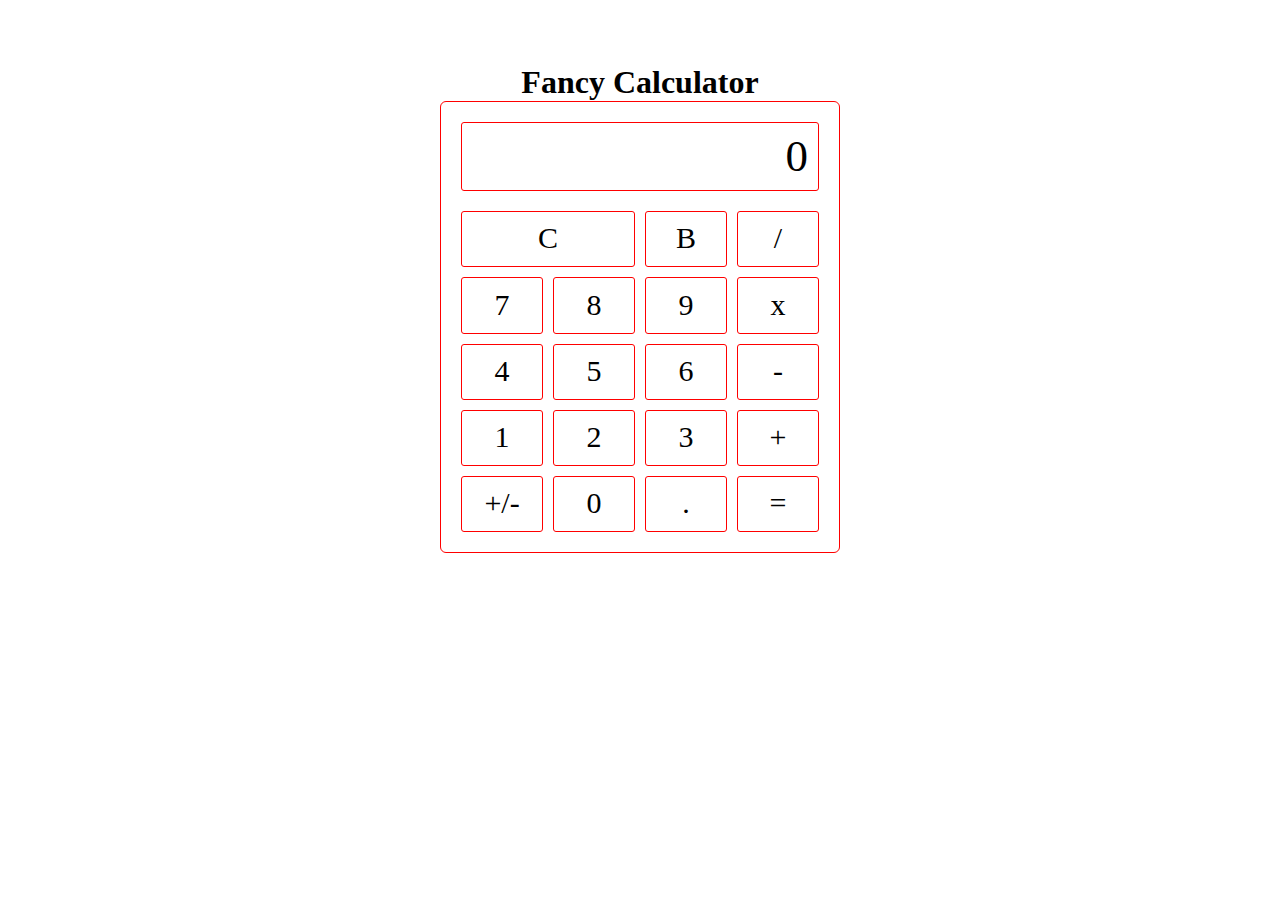
==== index.html @ 7a3591ac "before desain" ====
<!DOCTYPE html>
<html lang="en">
<head>
  <meta charset="UTF-8">
  <meta http-equiv="X-UA-Compatible" content="IE=edge">
  <meta name="viewport" content="width=device-width, initial-scale=1.0">
  <link rel="stylesheet" href="style.css">
  <title>Fancy Calculator</title>
</head>
<body>

  <div class="container">
    <h1>Fancy Calculator</h1>
    <div class="content">
      <div class="screen" id="screen">0</div>
      <div class="numbers">
        <div>C</div>
        <div></div>
        <div>B</div>
        <div>7</div>
        <div>8</div>
        <div>9</div>
        <div>4</div>
        <div>5</div>
        <div>6</div>
        <div>1</div>
        <div>2</div>
        <div>3</div>
        <div>+/-</div>
        <div>0</div>
        <div>.</div>
      </div>
      <div class="operator">
        <div>/</div>
        <div>x</div>
        <div>-</div>
        <div>+</div>
        <div class="equal">=</div>
      </div>
    </div>
  </div>

  <script src="script.js"></script>
</body>
</html>
---- style.css ----
* {
  margin: 0;
  padding: 0;
}

.container {
  text-align: center;
  box-sizing: border-box;
  height: 100vh;
}

.container h1 {
  padding-top: 5%;
}

.content {
  border: 1px solid red;
  border-radius: 6px;
  padding: 20px;
  display: grid;
  grid-template-areas: 
    'screen screen'
    'numbers operator'
  ;
  text-align: center;
  width: fit-content;
  margin: auto;
  box-sizing: border-box;
}

.screen {
  grid-area: screen;
  height: 60px;
  border: 1px solid red;
  font-size: 45px;
  padding-top: 2%;
  padding-right: 10px;
  text-align: right;
  margin-bottom: 10px;
  border-radius: 3px;
}

.numbers {
  grid-area: numbers;
  display: grid;
  grid-template-columns: repeat(3, 1fr);
}

.numbers div {
  border: 1px solid red;
  width: 80px;
  height: 45px;
  padding-top: 10%;
  font-size: 30px;
  margin: 10px;
  margin-left: 0;
  cursor: pointer;
  margin-bottom: 0;
  border-radius: 3px;
}

.numbers div:nth-child(1) {
  position: relative;
  width: 172px;
  margin-right: -172px;
  z-index: 1;
}

.numbers div:nth-child(2) {
  position: relative;
  z-index: -1;
  border: none;
}

.operator {
  grid-area: operator;
  display: grid;
  margin-left: -10px;
}

.operator div {
  border: 1px solid red;
  width: 80px;
  height: 45px;
  padding-top: 10%;
  font-size: 30px;
  margin: 10px;
  margin-right: 0;
  margin-bottom: 0;
  cursor: pointer;
  border-radius: 3px;
}
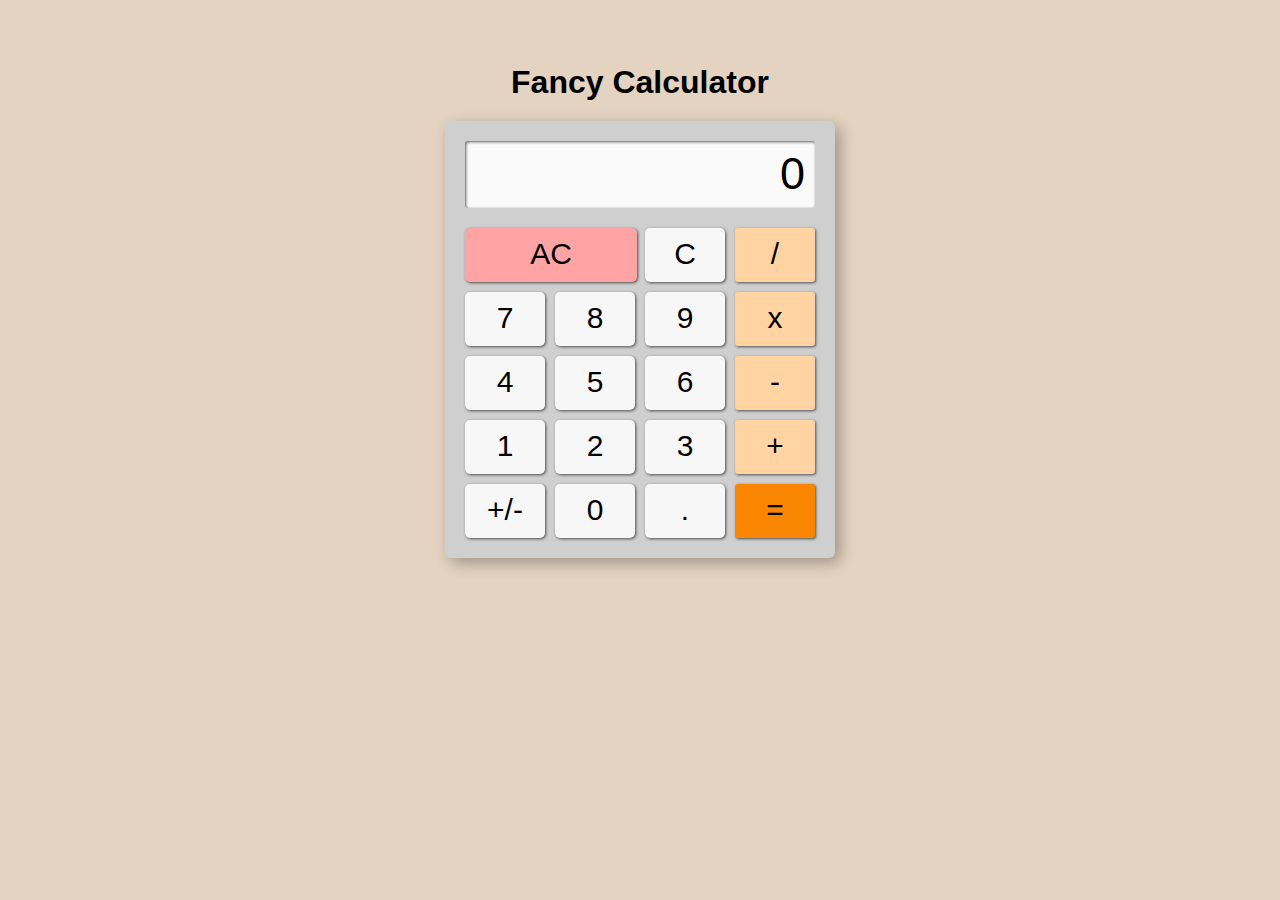
==== commit bce37c8b: "designed" ====
--- a/index.html
+++ b/index.html
@@ -14,9 +14,9 @@
     <div class="content">
       <div class="screen" id="screen">0</div>
       <div class="numbers">
+        <div>AC</div>
+        <div></div>
         <div>C</div>
-        <div></div>
-        <div>B</div>
         <div>7</div>
         <div>8</div>
         <div>9</div>
--- a/style.css
+++ b/style.css
@@ -1,20 +1,23 @@
 * {
   margin: 0;
   padding: 0;
+  font-family:'Trebuchet MS', 'Lucida Sans Unicode', 'Lucida Grande', 'Lucida Sans', Arial, sans-serif;
 }
 
 .container {
   text-align: center;
   box-sizing: border-box;
   height: 100vh;
+  background-color: rgb(228, 211, 192);
 }
 
 .container h1 {
-  padding-top: 5%;
+  padding-top: 18vh;
+  margin-bottom: 20px;
 }
 
 .content {
-  border: 1px solid red;
+  background-color: rgb(207, 207, 207);
   border-radius: 6px;
   padding: 20px;
   display: grid;
@@ -26,18 +29,24 @@
   width: fit-content;
   margin: auto;
   box-sizing: border-box;
+  box-shadow: 5px 5px 15px 0px rgba(0,0,0,0.3);
+  -webkit-box-shadow: 5px 5px 15px 0px rgba(0,0,0,0.3);
+  -moz-box-shadow: 5px 5px 15px 0px rgba(0,0,0,0.3);
 }
 
 .screen {
   grid-area: screen;
   height: 60px;
-  border: 1px solid red;
+  background-color: rgb(250, 250, 250);
   font-size: 45px;
   padding-top: 2%;
   padding-right: 10px;
   text-align: right;
   margin-bottom: 10px;
   border-radius: 3px;
+  box-shadow: 1px 1px 3px 0px rgba(0,0,0,0.64) inset;
+  -webkit-box-shadow: 1px 1px 3px 0px rgba(0,0,0,0.64) inset;
+  -moz-box-shadow: 1px 1px 3px 0px rgba(0,0,0,0.64) inset;
 }
 
 .numbers {
@@ -47,7 +56,7 @@
 }
 
 .numbers div {
-  border: 1px solid red;
+  background-color: rgb(247, 247, 247);
   width: 80px;
   height: 45px;
   padding-top: 10%;
@@ -56,10 +65,20 @@
   margin-left: 0;
   cursor: pointer;
   margin-bottom: 0;
-  border-radius: 3px;
+  border-radius: 5px;
+  box-shadow: 1px 1px 3px 0px rgba(0,0,0,0.64);
+  -webkit-box-shadow: 1px 1px 3px 0px rgba(0,0,0,0.64);
+  -moz-box-shadow: 1px 1px 3px 0px rgba(0,0,0,0.64);
+}
+
+.numbers div:active {
+  box-shadow: 1px 1px 3px 0px rgba(0,0,0,0.64) inset;
+  -webkit-box-shadow: 1px 1px 3px 0px rgba(0,0,0,0.64) inset;
+  -moz-box-shadow: 1px 1px 3px 0px rgba(0,0,0,0.64) inset;
 }
 
 .numbers div:nth-child(1) {
+  background-color: rgb(255, 164, 164);
   position: relative;
   width: 172px;
   margin-right: -172px;
@@ -79,7 +98,7 @@
 }
 
 .operator div {
-  border: 1px solid red;
+  background-color: rgb(255, 212, 162);
   width: 80px;
   height: 45px;
   padding-top: 10%;
@@ -89,4 +108,23 @@
   margin-bottom: 0;
   cursor: pointer;
   border-radius: 3px;
+  box-shadow: 1px 1px 3px 0px rgba(0,0,0,0.64);
+  -webkit-box-shadow: 1px 1px 3px 0px rgba(0,0,0,0.64);
+  -moz-box-shadow: 1px 1px 3px 0px rgba(0,0,0,0.64);
+}
+
+.operator div:active {
+  box-shadow: 1px 1px 3px 0px rgba(0,0,0,0.64) inset;
+  -webkit-box-shadow: 1px 1px 3px 0px rgba(0,0,0,0.64) inset;
+  -moz-box-shadow: 1px 1px 3px 0px rgba(0,0,0,0.64) inset;
+}
+
+.operator .equal {
+  background-color: rgb(250, 133, 0);
+}
+
+@media only screen and (min-width: 768px) {
+  .container h1 {
+    padding-top: 5%;
+  }
 }